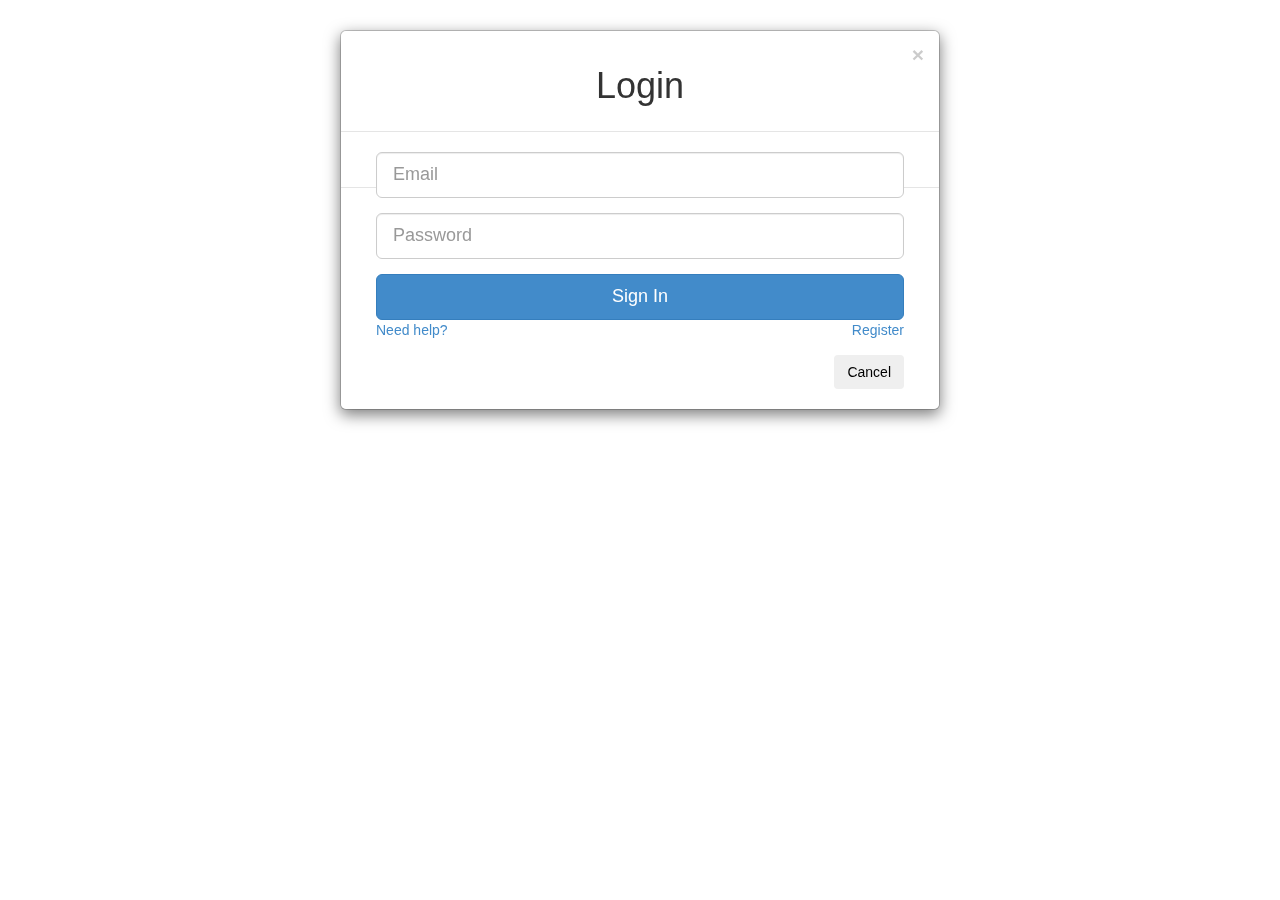
==== index.html @ 7d2706df "Initial working state with bootstrap templates" ====
<!DOCTYPE html>
<html lang="en">
	<head>
		<meta http-equiv="content-type" content="text/html; charset=UTF-8">
		<meta charset="utf-8">
		<title>Bootstrap Login Form</title>
		<meta name="generator" content="Bootply" />
		<meta name="viewport" content="width=device-width, initial-scale=1, maximum-scale=1">
		<link href="css/bootstrap.min.css" rel="stylesheet">
		<!--[if lt IE 9]>
			<script src="//html5shim.googlecode.com/svn/trunk/html5.js"></script>
		<![endif]-->
		<link href="css/styles.css" rel="stylesheet">
	</head>
	<body>
<!--login modal-->
<div id="loginModal" class="modal show" tabindex="-1" role="dialog" aria-hidden="true">
  <div class="modal-dialog">
  <div class="modal-content">
      <div class="modal-header">
          <button type="button" class="close" data-dismiss="modal" aria-hidden="true">×</button>
          <h1 class="text-center">Login</h1>
      </div>
      <div class="modal-body">
          <form class="form col-md-12 center-block" action="portal/index.html">
            <div class="form-group">
              <input type="text" class="form-control input-lg" placeholder="Email">
            </div>
            <div class="form-group">
              <input type="password" class="form-control input-lg" placeholder="Password">
            </div>
            <div class="form-group">
              <button class="btn btn-primary btn-lg btn-block">Sign In</button>
              <span class="pull-right"><a href="register">Register</a></span><span><a href="help">Need help?</a></span>
            </div>
          </form>
      </div>
      <div class="modal-footer">
          <div class="col-md-12">
          <button class="btn" data-dismiss="modal" aria-hidden="true">Cancel</button>
		  </div>	
      </div>
  </div>
  </div>
</div>
	<!-- script references -->
		<script src="//ajax.googleapis.com/ajax/libs/jquery/2.0.2/jquery.min.js"></script>
		<script src="js/bootstrap.min.js"></script>
	</body>
</html>
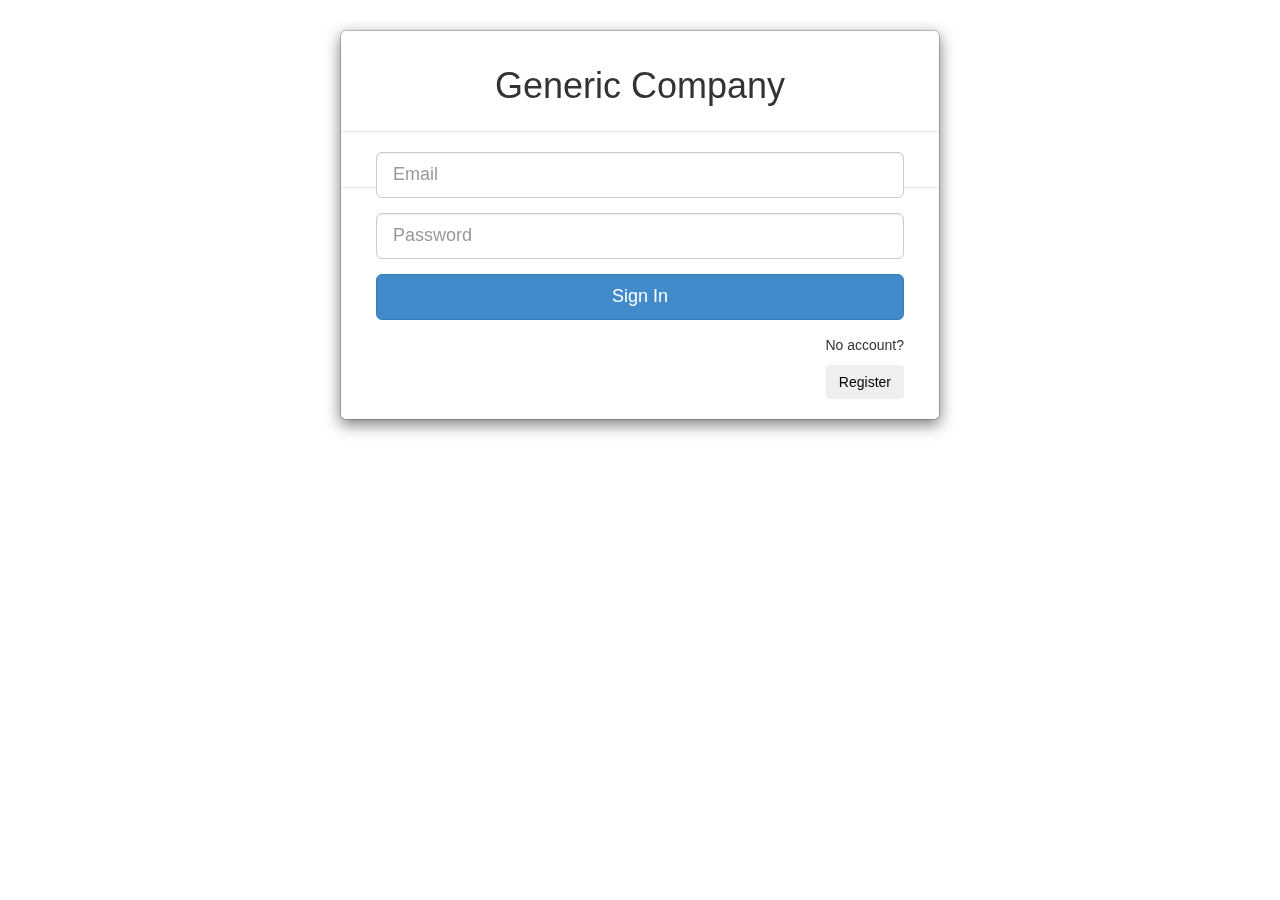
==== commit abfa0453: "Login Page Formatting" ====
--- a/index.html
+++ b/index.html
@@ -18,8 +18,7 @@
   <div class="modal-dialog">
   <div class="modal-content">
       <div class="modal-header">
-          <button type="button" class="close" data-dismiss="modal" aria-hidden="true">×</button>
-          <h1 class="text-center">Login</h1>
+          <h1 class="text-center">Generic Company</h1>
       </div>
       <div class="modal-body">
           <form class="form col-md-12 center-block" action="portal/index.html">
@@ -31,14 +30,14 @@
             </div>
             <div class="form-group">
               <button class="btn btn-primary btn-lg btn-block">Sign In</button>
-              <span class="pull-right"><a href="register">Register</a></span><span><a href="help">Need help?</a></span>
             </div>
           </form>
       </div>
       <div class="modal-footer">
           <div class="col-md-12">
-          <button class="btn" data-dismiss="modal" aria-hidden="true">Cancel</button>
-		  </div>	
+            <p>No account?</p>
+            <button class="btn" aria-hidden="true">Register</button>
+		      </div>	
       </div>
   </div>
   </div>
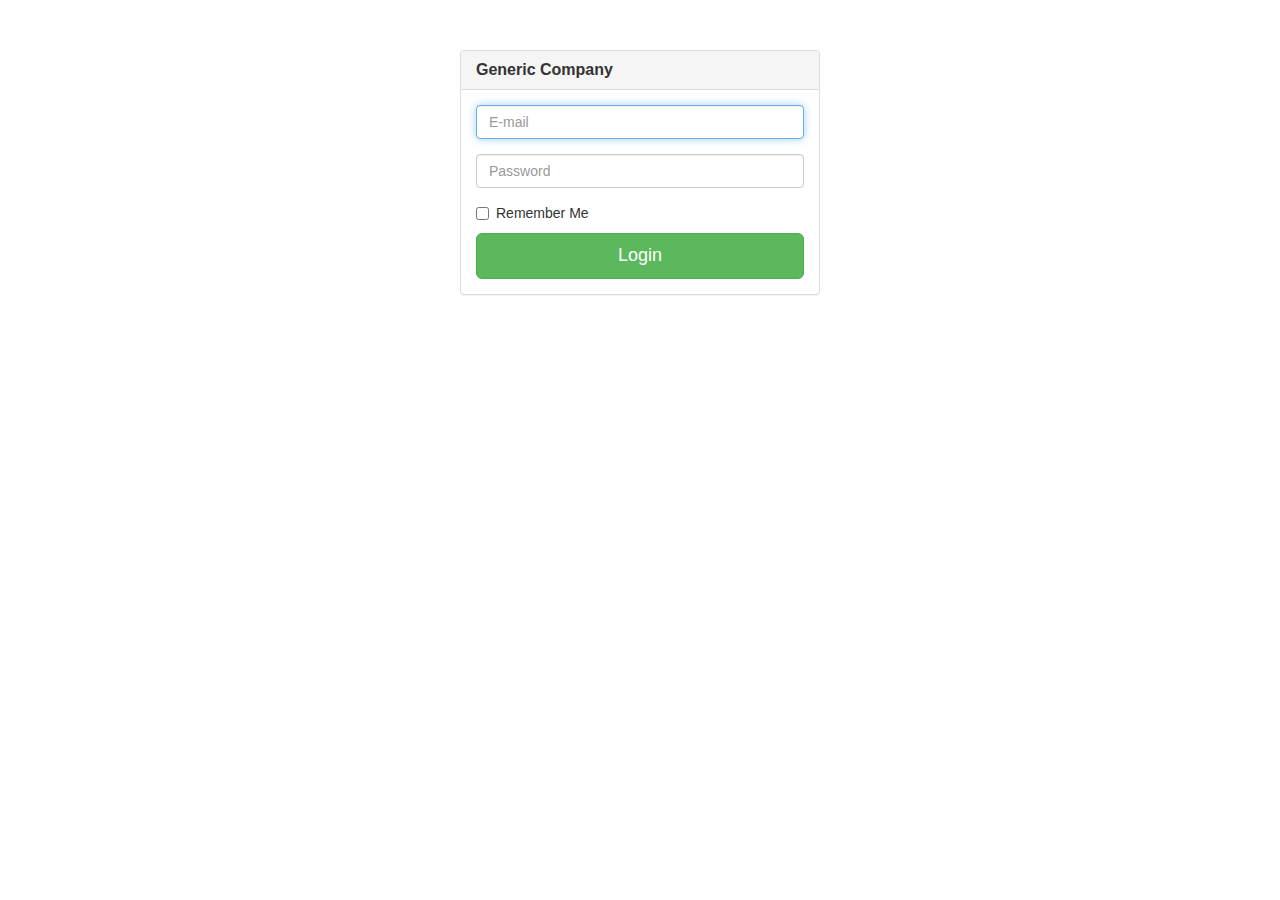
==== commit e6fca22a: "Login page format" ====
--- a/index.html
+++ b/index.html
@@ -12,36 +12,38 @@
 		<![endif]-->
 		<link href="css/styles.css" rel="stylesheet">
 	</head>
-	<body>
+	<body style="margin-top:50px">
 <!--login modal-->
-<div id="loginModal" class="modal show" tabindex="-1" role="dialog" aria-hidden="true">
-  <div class="modal-dialog">
-  <div class="modal-content">
-      <div class="modal-header">
-          <h1 class="text-center">Generic Company</h1>
-      </div>
-      <div class="modal-body">
-          <form class="form col-md-12 center-block" action="portal/index.html">
-            <div class="form-group">
-              <input type="text" class="form-control input-lg" placeholder="Email">
+<div class="container">
+        <div class="row">
+            <div class="col-md-4 col-md-offset-4">
+                <div class="panel panel-default">
+                    <div class="panel-heading">
+                        <h3 class="panel-title"><strong>Generic Company</strong></h3>
+                    </div>
+                    <div class="panel-body">
+                        <form role="form">
+                            <fieldset>
+                                <div class="form-group">
+                                    <input class="form-control" placeholder="E-mail" name="email" type="email" autofocus>
+                                </div>
+                                <div class="form-group">
+                                    <input class="form-control" placeholder="Password" name="password" type="password" value="">
+                                </div>
+                                <div class="checkbox">
+                                    <label>
+                                        <input name="remember" type="checkbox" value="Remember Me">Remember Me
+                                    </label>
+                                </div>
+                                <!-- Change this to a button or input when using this as a form -->
+                                <a href="portal/index.html" class="btn btn-lg btn-success btn-block">Login</a>
+                            </fieldset>
+                        </form>
+                    </div>
+                </div>
             </div>
-            <div class="form-group">
-              <input type="password" class="form-control input-lg" placeholder="Password">
-            </div>
-            <div class="form-group">
-              <button class="btn btn-primary btn-lg btn-block">Sign In</button>
-            </div>
-          </form>
-      </div>
-      <div class="modal-footer">
-          <div class="col-md-12">
-            <p>No account?</p>
-            <button class="btn" aria-hidden="true">Register</button>
-		      </div>	
-      </div>
-  </div>
-  </div>
-</div>
+        </div>
+    </div>
 	<!-- script references -->
 		<script src="//ajax.googleapis.com/ajax/libs/jquery/2.0.2/jquery.min.js"></script>
 		<script src="js/bootstrap.min.js"></script>
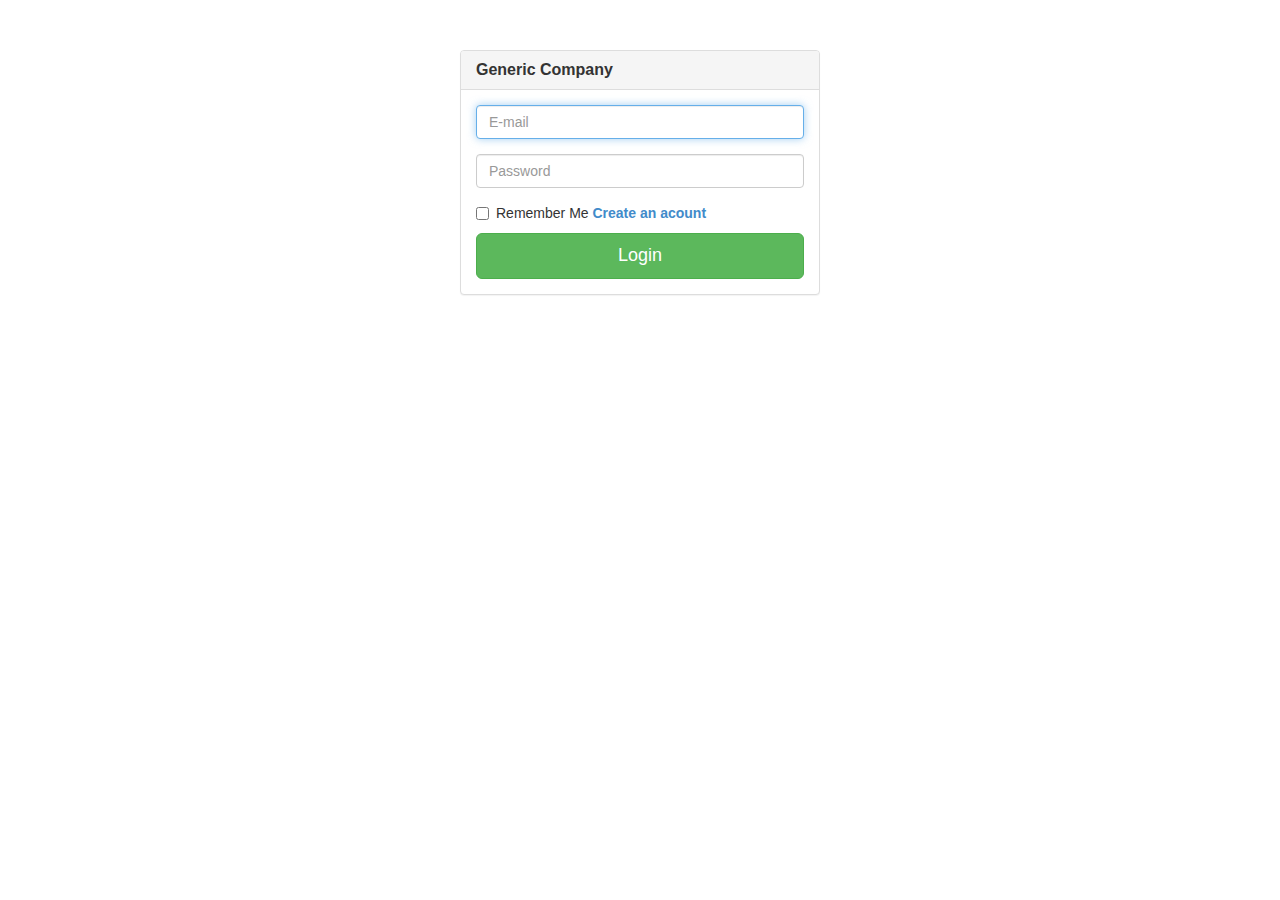
==== commit 527f4dae: "." ====
--- a/index.html
+++ b/index.html
@@ -34,6 +34,8 @@
                                     <label>
                                         <input name="remember" type="checkbox" value="Remember Me">Remember Me
                                     </label>
+
+                                    <a href="#"><b>Create an acount</b></a>
                                 </div>
                                 <!-- Change this to a button or input when using this as a form -->
                                 <a href="portal/index.html" class="btn btn-lg btn-success btn-block">Login</a>
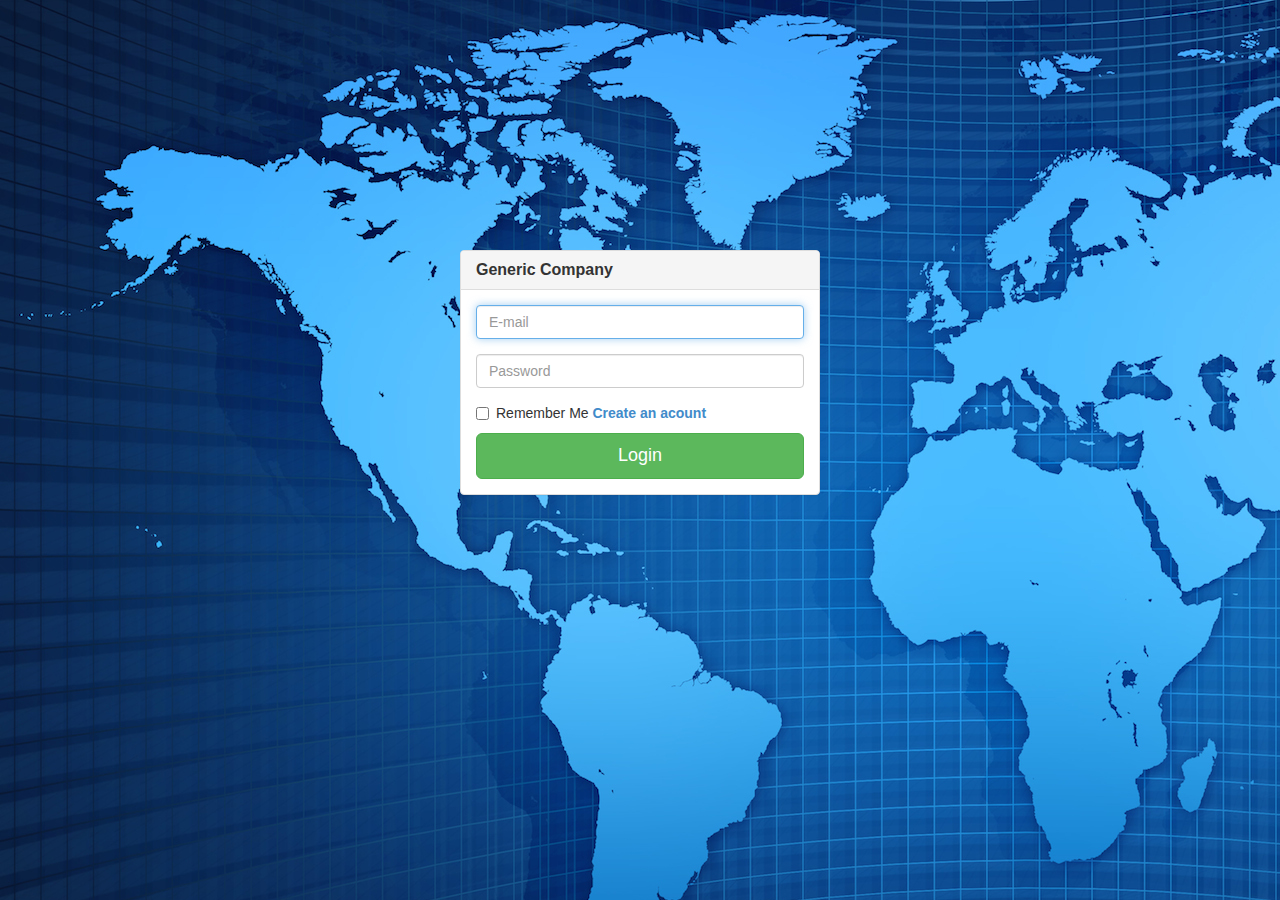
==== commit fbd6388c: ">" ====
--- a/index.html
+++ b/index.html
@@ -12,42 +12,45 @@
 		<![endif]-->
 		<link href="css/styles.css" rel="stylesheet">
 	</head>
-	<body style="margin-top:50px">
+	<body background="bg.jpg" style="margin-top:250px">
 <!--login modal-->
-<div class="container">
-        <div class="row">
-            <div class="col-md-4 col-md-offset-4">
-                <div class="panel panel-default">
-                    <div class="panel-heading">
-                        <h3 class="panel-title"><strong>Generic Company</strong></h3>
-                    </div>
-                    <div class="panel-body">
-                        <form role="form">
-                            <fieldset>
-                                <div class="form-group">
-                                    <input class="form-control" placeholder="E-mail" name="email" type="email" autofocus>
-                                </div>
-                                <div class="form-group">
-                                    <input class="form-control" placeholder="Password" name="password" type="password" value="">
-                                </div>
-                                <div class="checkbox">
-                                    <label>
-                                        <input name="remember" type="checkbox" value="Remember Me">Remember Me
-                                    </label>
 
-                                    <a href="#"><b>Create an acount</b></a>
-                                </div>
-                                <!-- Change this to a button or input when using this as a form -->
-                                <a href="portal/index.html" class="btn btn-lg btn-success btn-block">Login</a>
-                            </fieldset>
-                        </form>
+    <div class="container">
+            <div class="row">
+                <div class="col-md-4 col-md-offset-4">
+                    <div class="panel panel-default">
+                        <div class="panel-heading">
+                            <h3 class="panel-title" ><strong>Generic Company</strong></h3>
+                        </div>
+                        <div class="panel-body">
+                            <form role="form">
+                                <fieldset>
+                                    <div class="form-group">
+                                        <input class="form-control" placeholder="E-mail" name="email" type="email" autofocus>
+                                    </div>
+                                    <div class="form-group">
+                                        <input class="form-control" placeholder="Password" name="password" type="password" value="">
+                                    </div>
+                                    <div class="checkbox">
+                                        <label>
+                                            <input name="remember" type="checkbox" value="Remember Me">Remember Me
+                                        </label>
+
+                                        <a href="#"><b>Create an acount</b></a>
+                                    </div>
+                                    <!-- Change this to a button or input when using this as a form -->
+                                    <a href="portal/index.html" class="btn btn-lg btn-success btn-block">Login</a>
+                                </fieldset>
+                            </form>
+                        </div>
                     </div>
                 </div>
             </div>
         </div>
-    </div>
-	<!-- script references -->
-		<script src="//ajax.googleapis.com/ajax/libs/jquery/2.0.2/jquery.min.js"></script>
-		<script src="js/bootstrap.min.js"></script>
+    	<!-- script references -->
+    		<script src="//ajax.googleapis.com/ajax/libs/jquery/2.0.2/jquery.min.js"></script>
+    		<script src="js/bootstrap.min.js"></script>
+
+
 	</body>
 </html>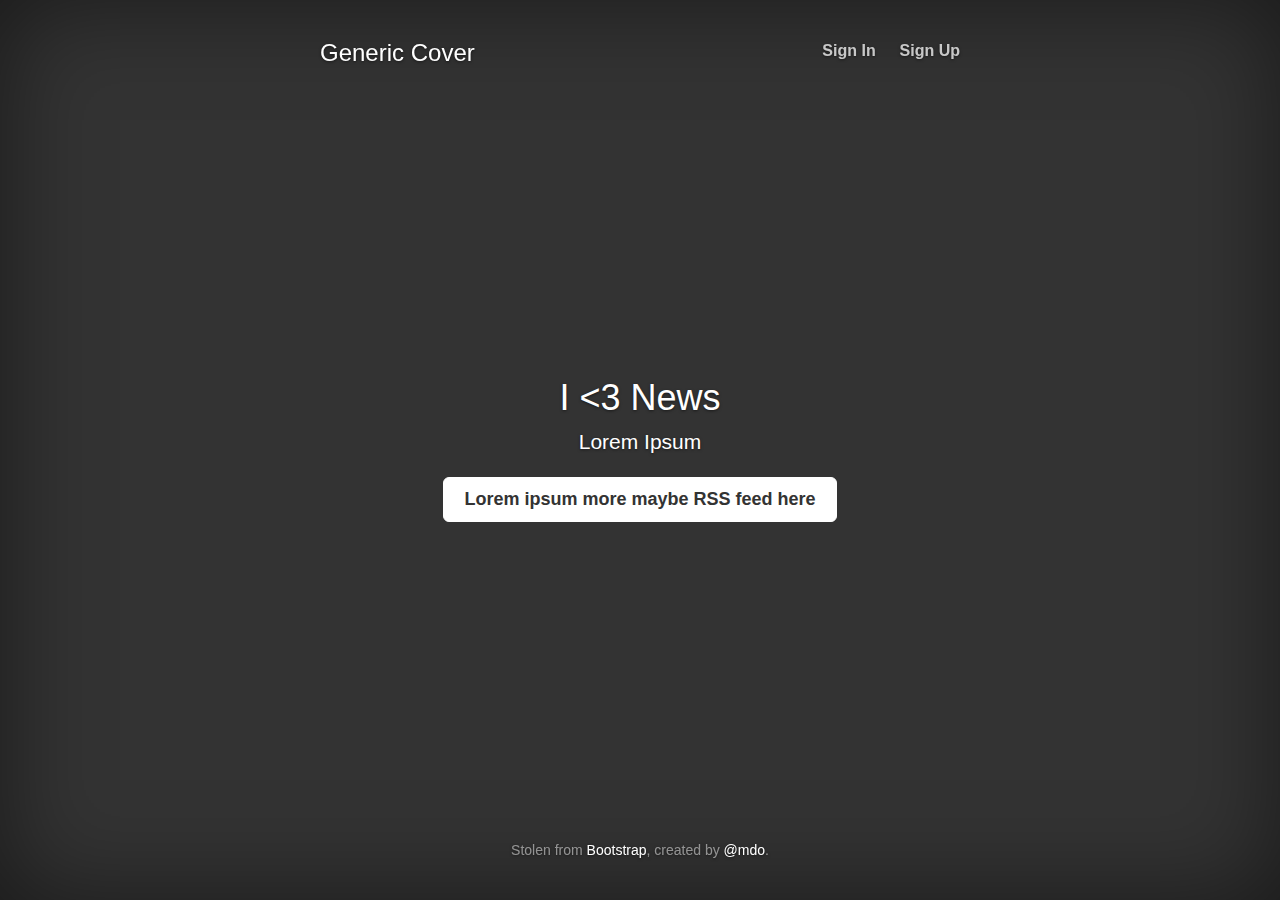
==== commit 180dfb3e: "The project description says front page so I added a front page and slightly changed the login direc" ====
--- a/index.html
+++ b/index.html
@@ -1,56 +1,81 @@
+
 <!DOCTYPE html>
 <html lang="en">
-	<head>
-		<meta http-equiv="content-type" content="text/html; charset=UTF-8">
-		<meta charset="utf-8">
-		<title>Bootstrap Login Form</title>
-		<meta name="generator" content="Bootply" />
-		<meta name="viewport" content="width=device-width, initial-scale=1, maximum-scale=1">
-		<link href="css/bootstrap.min.css" rel="stylesheet">
-		<!--[if lt IE 9]>
-			<script src="//html5shim.googlecode.com/svn/trunk/html5.js"></script>
-		<![endif]-->
-		<link href="css/styles.css" rel="stylesheet">
-	</head>
-	<body background="bg.jpg" style="margin-top:250px">
-<!--login modal-->
+  <head>
+    <meta charset="utf-8">
+    <meta http-equiv="X-UA-Compatible" content="IE=edge">
+    <meta name="viewport" content="width=device-width, initial-scale=1">
+    <meta name="description" content="">
+    <meta name="author" content="">
+    <link rel="icon" href="#">
 
-    <div class="container">
-            <div class="row">
-                <div class="col-md-4 col-md-offset-4">
-                    <div class="panel panel-default">
-                        <div class="panel-heading">
-                            <h3 class="panel-title" ><strong>Generic Company</strong></h3>
-                        </div>
-                        <div class="panel-body">
-                            <form role="form">
-                                <fieldset>
-                                    <div class="form-group">
-                                        <input class="form-control" placeholder="E-mail" name="email" type="email" autofocus>
-                                    </div>
-                                    <div class="form-group">
-                                        <input class="form-control" placeholder="Password" name="password" type="password" value="">
-                                    </div>
-                                    <div class="checkbox">
-                                        <label>
-                                            <input name="remember" type="checkbox" value="Remember Me">Remember Me
-                                        </label>
+    <title>Generic Cover Page</title>
 
-                                        <a href="#"><b>Create an acount</b></a>
-                                    </div>
-                                    <!-- Change this to a button or input when using this as a form -->
-                                    <a href="portal/index.html" class="btn btn-lg btn-success btn-block">Login</a>
-                                </fieldset>
-                            </form>
-                        </div>
-                    </div>
-                </div>
+    <!-- Bootstrap core CSS -->
+    <link href="css/bootstrap.min.css" rel="stylesheet">
+
+    <!-- Custom styles for this template -->
+    <link href="css/cover.css" rel="stylesheet">
+
+    <!-- Just for debugging purposes. Don't actually copy these 2 lines! -->
+    <!--[if lt IE 9]><script src="../../assets/js/ie8-responsive-file-warning.js"></script><![endif]-->
+    <script src="js/ie-emulation-modes-warning.js"></script>
+
+    <!-- HTML5 shim and Respond.js for IE8 support of HTML5 elements and media queries -->
+    <!--[if lt IE 9]>
+      <script src="https://oss.maxcdn.com/html5shiv/3.7.2/html5shiv.min.js"></script>
+      <script src="https://oss.maxcdn.com/respond/1.4.2/respond.min.js"></script>
+    <![endif]-->
+  </head>
+
+  <body>
+
+    <div class="site-wrapper">
+
+      <div class="site-wrapper-inner">
+
+        <div class="cover-container">
+
+          <div class="masthead clearfix">
+            <div class="inner">
+              <h3 class="masthead-brand">Generic Cover</h3>
+              <nav>
+                <ul class="nav masthead-nav">
+                  <!-- <li class="active"><a href="#">Home</a></li> -->
+                  <li><a href="login">Sign In</a></li>
+                  <li><a href="login/signup2.php">Sign Up</a></li>
+                </ul>
+              </nav>
             </div>
+          </div>
+
+          <div class="inner cover">
+            <h1 class="cover-heading">I <3 News</h1>
+            <p class="lead">Lorem Ipsum</p>
+            <p class="lead">
+              <a href="#" class="btn btn-lg btn-default">Lorem ipsum more maybe RSS feed here</a>
+            </p>
+          </div>
+
+          <div class="mastfoot">
+            <div class="inner">
+              <p>Stolen from <a href="http://getbootstrap.com">Bootstrap</a>, created by <a href="https://twitter.com/mdo">@mdo</a>.</p>
+            </div>
+          </div>
+
         </div>
-    	<!-- script references -->
-    		<script src="//ajax.googleapis.com/ajax/libs/jquery/2.0.2/jquery.min.js"></script>
-    		<script src="js/bootstrap.min.js"></script>
 
+      </div>
 
-	</body>
-</html>+    </div>
+
+    <!-- Bootstrap core JavaScript
+    ================================================== -->
+    <!-- Placed at the end of the document so the pages load faster -->
+    <script src="https://ajax.googleapis.com/ajax/libs/jquery/1.11.2/jquery.min.js"></script>
+    <script src="js/bootstrap.min.js"></script>
+    <script src="js/docs.min.js"></script>
+    <!-- IE10 viewport hack for Surface/desktop Windows 8 bug -->
+    <script src="js/ie10-viewport-bug-workaround.js"></script>
+  </body>
+</html>
--- a/css/cover.css
+++ b/css/cover.css
@@ -0,0 +1,163 @@
+/*
+ * Globals
+ */
+
+/* Links */
+a,
+a:focus,
+a:hover {
+  color: #fff;
+}
+
+/* Custom default button */
+.btn-default,
+.btn-default:hover,
+.btn-default:focus {
+  color: #333;
+  text-shadow: none; /* Prevent inheritence from `body` */
+  background-color: #fff;
+  border: 1px solid #fff;
+}
+
+
+/*
+ * Base structure
+ */
+
+html,
+body {
+  height: 100%;
+  background-color: #333;
+}
+body {
+  color: #fff;
+  text-align: center;
+  text-shadow: 0 1px 3px rgba(0,0,0,.5);
+}
+
+/* Extra markup and styles for table-esque vertical and horizontal centering */
+.site-wrapper {
+  display: table;
+  width: 100%;
+  height: 100%; /* For at least Firefox */
+  min-height: 100%;
+  -webkit-box-shadow: inset 0 0 100px rgba(0,0,0,.5);
+          box-shadow: inset 0 0 100px rgba(0,0,0,.5);
+}
+.site-wrapper-inner {
+  display: table-cell;
+  vertical-align: top;
+}
+.cover-container {
+  margin-right: auto;
+  margin-left: auto;
+}
+
+/* Padding for spacing */
+.inner {
+  padding: 30px;
+}
+
+
+/*
+ * Header
+ */
+.masthead-brand {
+  margin-top: 10px;
+  margin-bottom: 10px;
+}
+
+.masthead-nav > li {
+  display: inline-block;
+}
+.masthead-nav > li + li {
+  margin-left: 20px;
+}
+.masthead-nav > li > a {
+  padding-right: 0;
+  padding-left: 0;
+  font-size: 16px;
+  font-weight: bold;
+  color: #fff; /* IE8 proofing */
+  color: rgba(255,255,255,.75);
+  border-bottom: 2px solid transparent;
+}
+.masthead-nav > li > a:hover,
+.masthead-nav > li > a:focus {
+  background-color: transparent;
+  border-bottom-color: #a9a9a9;
+  border-bottom-color: rgba(255,255,255,.25);
+}
+.masthead-nav > .active > a,
+.masthead-nav > .active > a:hover,
+.masthead-nav > .active > a:focus {
+  color: #fff;
+  border-bottom-color: #fff;
+}
+
+@media (min-width: 768px) {
+  .masthead-brand {
+    float: left;
+  }
+  .masthead-nav {
+    float: right;
+  }
+}
+
+
+/*
+ * Cover
+ */
+
+.cover {
+  padding: 0 20px;
+}
+.cover .btn-lg {
+  padding: 10px 20px;
+  font-weight: bold;
+}
+
+
+/*
+ * Footer
+ */
+
+.mastfoot {
+  color: #999; /* IE8 proofing */
+  color: rgba(255,255,255,.5);
+}
+
+
+/*
+ * Affix and center
+ */
+
+@media (min-width: 768px) {
+  /* Pull out the header and footer */
+  .masthead {
+    position: fixed;
+    top: 0;
+  }
+  .mastfoot {
+    position: fixed;
+    bottom: 0;
+  }
+  /* Start the vertical centering */
+  .site-wrapper-inner {
+    vertical-align: middle;
+  }
+  /* Handle the widths */
+  .masthead,
+  .mastfoot,
+  .cover-container {
+    width: 100%; /* Must be percentage or pixels for horizontal alignment */
+  }
+}
+
+@media (min-width: 992px) {
+  .masthead,
+  .mastfoot,
+  .cover-container {
+    width: 700px;
+  }
+}